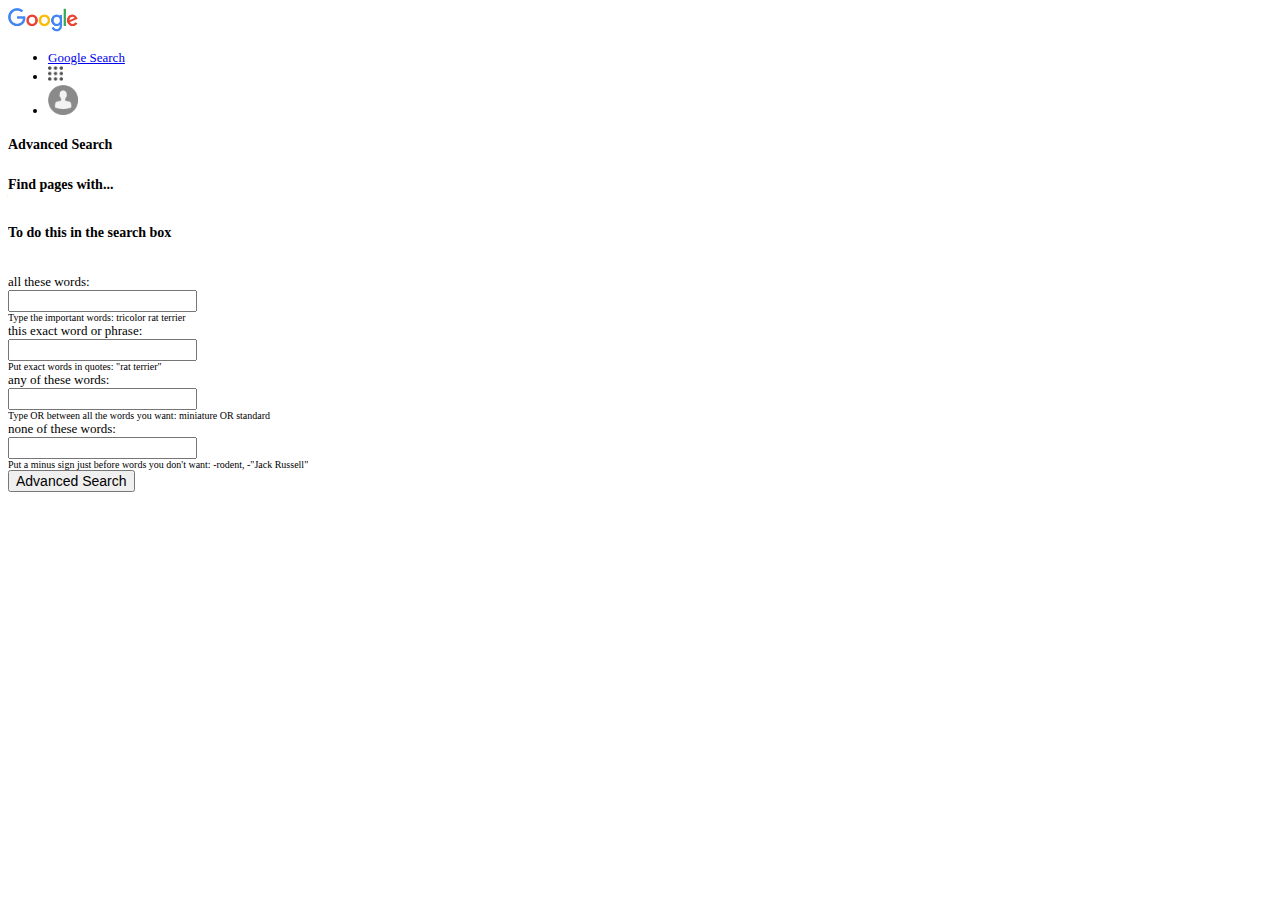
==== advanced.html @ deb948e8 "Fixed path" ====
<!DOCTYPE html>
<html lang="en">
	<head>
		<title>Google Advanced Search</title>
		<meta charset="utf-8" />
		<meta name="viewport" content="initial-scale=1, width=device-width" />
		<link href="/static/styles.css" rel="stylesheet" />
		<link
			href="https://cdn.jsdelivr.net/npm/bootstrap@5.3.0-alpha1/dist/css/bootstrap.min.css"
			rel="stylesheet"
			integrity="sha384-GLhlTQ8iRABdZLl6O3oVMWSktQOp6b7In1Zl3/Jr59b6EGGoI1aFkw7cmDA6j6gD"
			crossorigin="anonymous"
		/>
	</head>

	<body>
		<!-- Header -->
		<div class="d-flex mx-2">
			<!-- Left / Logo -->
			<div class="list-inline mx-4 my-1">
				<div class="my-3 me-3 pt-1 list-inline-item">
					<a href="index.html"
						><img
							src="static/logo.png"
							alt="Go to Google Home"
							style="width: 70px"
					/></a>
				</div>
			</div>
			<!-- Right -->
			<ul class="ms-auto me-0 mb-0 list-inline">
				<!-- Google Search -->
				<li class="mx-2 my-3 pt-1 list-inline-item">
					<a
						href="index.html"
						class="link-dark text-decoration-none f-13"
						>Google Search</a
					>
				</li>
				<!-- Products -->
				<li class="ms-3 me-2 my-3 pt-1 list-inline-item">
					<a href="https://www.google.com/intl/en/about/products">
						<img
							src="static/products.png"
							alt="Google apps"
							class="img-product"
						/>
					</a>
				</li>
				<!-- Account -->
				<li class="ms-3 me-2 my-3 list-inline-item">
					<a href="https://accounts.google.com/">
						<img
							src="static/avatar.png"
							alt="Google Account"
							class="img-account"
						/>
					</a>
				</li>
			</ul>
		</div>

		<!-- Title -->
		<div class="px-5 py-4 border-bottom">
			<h4 class="text-danger">Advanced Search</h4>
		</div>

		<!-- Content -->
		<div class="container p-0 mx-5">
			<!-- Headline -->
			<div class="row mt-5 mb-2">
				<div class="col-sm-2">
					<h5 class="fw-normal mb-4">Find pages with...</h5>
				</div>
				<div class="col-sm-6"></div>
				<div class="col-sm-4 ps-3">
					<h6 class="text-secondary fw-bold">
						To do this in the search box
					</h6>
				</div>
			</div>
			<form action="https://www.google.com/search">
				<!-- All these words -->
				<div class="row mb-3">
					<div class="col-sm-2">
						<label for="as_q" class="f-13">all these words:</label>
					</div>
					<input
						type="text"
						name="as_q"
						class="col-sm-6"
						autocomplete="off"
					/>
					<div class="col-sm-4 ps-3 f-10 text-secondary">
						Type the important words:
						<span class="ms-2 f-10 font-monospace"
							>tricolor rat terrier</span
						>
					</div>
				</div>
				<!-- This exact word or phrase -->
				<div class="row mb-3">
					<div class="col-sm-2">
						<label for="as_epq" class="f-13"
							>this exact word or phrase:</label
						>
					</div>
					<input
						type="text"
						name="as_epq"
						class="col-sm-6"
						autocomplete="off"
					/>
					<div class="col-sm-4 ps-3 f-10 text-secondary">
						Put exact words in quotes:
						<span class="ms-2 f-10 font-monospace"
							>"rat terrier"</span
						>
					</div>
				</div>
				<!-- Any of these words -->
				<div class="row mb-3">
					<div class="col-sm-2">
						<label for="as_oq" class="f-13"
							>any of these words:</label
						>
					</div>
					<input
						type="text"
						name="as_oq"
						class="col-sm-6"
						autocomplete="off"
					/>
					<div class="col-sm-4 ps-3 text-secondary f-10">
						Type OR between all the words you want:
						<span class="f-10 ms-2 font-monospace">miniature</span>
						OR
						<span class="f-10 font-monospace">standard</span>
					</div>
				</div>
				<!-- None of these words -->
				<div class="row mb-3">
					<div class="col-sm-2">
						<label for="as_eq" class="f-13"
							>none of these words:</label
						>
					</div>
					<input
						type="text"
						name="as_eq"
						class="col-sm-6"
						autocomplete="off"
					/>
					<div class="col-sm-4 ps-3 text-secondary f-10">
						Put a minus sign just before words you don't want:
						<span class="f-10 ms-2 font-monospace"
							>-rodent, -"Jack Russell"</span
						>
					</div>
				</div>
				<div class="row mb-3">
					<div class="col-sm-2"></div>
					<div class="col-sm-6 px-0 my-2">
						<div class="d-flex">
							<input
								type="submit"
								class="btn btn-primary ms-auto px-3 py-2"
								value="Advanced Search"
							/>
						</div>
					</div>
					<div class="col-sm-4"></div>
				</div>
			</form>
		</div>
	</body>
</html>
---- static/styles.css ----
* {
    font-size: 14px;
}

.f-13 {
    font-size: 13px;
}

.f-10 {
    font-size: 10px;
}

.img-product,
.img-account {
    opacity: 70%;
}

.img-product {
    width: 15px;
}

.img-account {
    width: 30px;
}

.main-input {
    font-size: 16px;
    border-radius: 3rem;
    width: 584px;
    height: 44px;
    padding: 0 3rem 0 3rem;
}

.main-input:hover,
.main-input:focus {
    outline: none;
}

.main-input:hover {
    border-color: rgba(20, 20, 2, 0.1);
    box-shadow: 0 0 1px rgba(20, 20, 2, 0.075) inset,
        0 1px 4px rgba(20, 20, 2, 0.2);
}

.sub-logo {
    margin-left: 210px;
    margin-top: -24px;
    font-size: 16px;
    color: #4285f4;
}
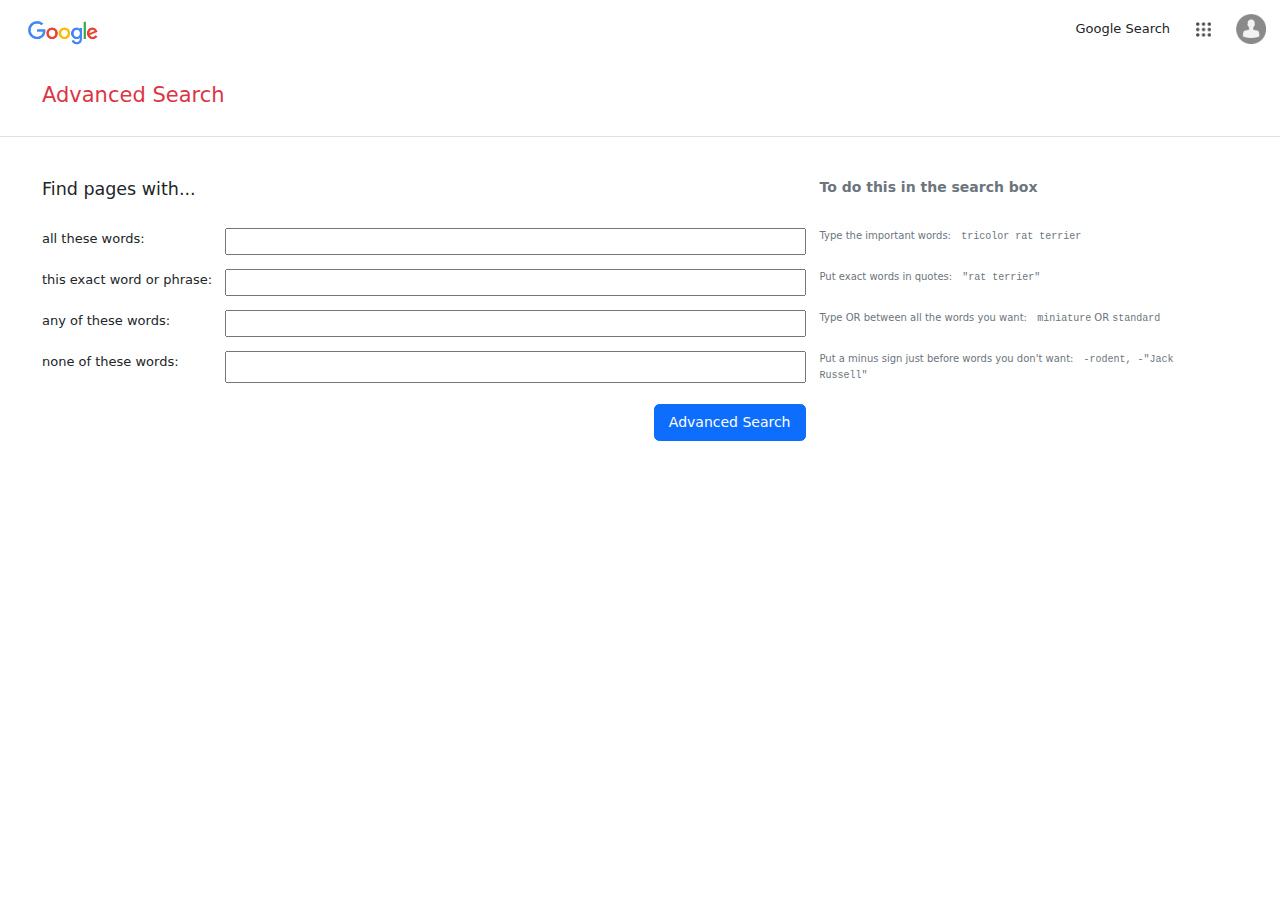
==== commit acd41c88: "Fixed path" ====
--- a/advanced.html
+++ b/advanced.html
@@ -4,11 +4,11 @@
 		<title>Google Advanced Search</title>
 		<meta charset="utf-8" />
 		<meta name="viewport" content="initial-scale=1, width=device-width" />
-		<link href="/static/styles.css" rel="stylesheet" />
+		<link href="static/styles.css" rel="stylesheet" />
 		<link
-			href="https://cdn.jsdelivr.net/npm/bootstrap@5.3.0-alpha1/dist/css/bootstrap.min.css"
+			href="https://cdn.jsdelivr.net/npm/bootstrap@5.3.3/dist/css/bootstrap.min.css"
 			rel="stylesheet"
-			integrity="sha384-GLhlTQ8iRABdZLl6O3oVMWSktQOp6b7In1Zl3/Jr59b6EGGoI1aFkw7cmDA6j6gD"
+			integrity="sha384-QWTKZyjpPEjISv5WaRU9OFeRpok6YctnYmDr5pNlyT2bRjXh0JMhjY6hW+ALEwIH"
 			crossorigin="anonymous"
 		/>
 	</head>
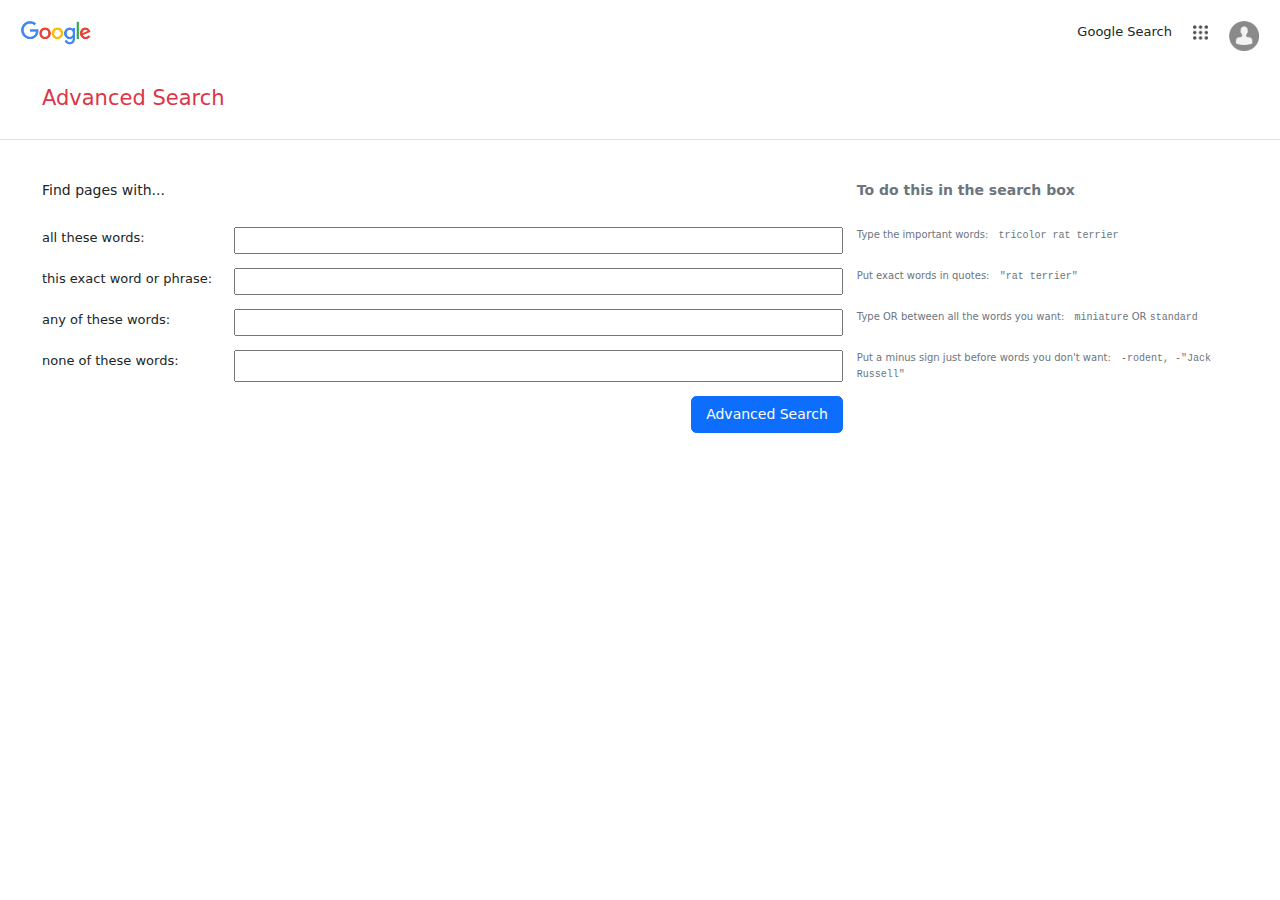
==== commit 615219db: "Make pages responsive" ====
--- a/advanced.html
+++ b/advanced.html
@@ -15,22 +15,19 @@
 
 	<body>
 		<!-- Header -->
-		<div class="d-flex mx-2">
+		<div class="d-flex px-4 pt-4">
 			<!-- Left / Logo -->
-			<div class="list-inline mx-4 my-1">
-				<div class="my-3 me-3 pt-1 list-inline-item">
-					<a href="index.html"
-						><img
-							src="static/logo.png"
-							alt="Go to Google Home"
-							style="width: 70px"
-					/></a>
-				</div>
-			</div>
+			 <ul class="list-inline">
+				<li class="list-inline-item">
+					<a href="index.html">
+						<img src="static/logo.png" alt="Go to Google Home" style="width: 70px;">
+					</a>
+				</li>
+			 </ul>
 			<!-- Right -->
-			<ul class="ms-auto me-0 mb-0 list-inline">
-				<!-- Google Search -->
-				<li class="mx-2 my-3 pt-1 list-inline-item">
+			<ul class="ms-auto me-0 d-flex justify-content-end column-gap-3">
+				<!-- Index -->
+				<li class="list-inline-item">
 					<a
 						href="index.html"
 						class="link-dark text-decoration-none f-13"
@@ -38,7 +35,7 @@
 					>
 				</li>
 				<!-- Products -->
-				<li class="ms-3 me-2 my-3 pt-1 list-inline-item">
+				<li class="list-inline-item">
 					<a href="https://www.google.com/intl/en/about/products">
 						<img
 							src="static/products.png"
@@ -48,11 +45,11 @@
 					</a>
 				</li>
 				<!-- Account -->
-				<li class="ms-3 me-2 my-3 list-inline-item">
+				<li class="list-inline-item">
 					<a href="https://accounts.google.com/">
 						<img
 							src="static/avatar.png"
-							alt="Google Account"
+							alt="Google apps"
 							class="img-account"
 						/>
 					</a>
@@ -66,14 +63,14 @@
 		</div>
 
 		<!-- Content -->
-		<div class="container p-0 mx-5">
+		<div class="px-5">
 			<!-- Headline -->
 			<div class="row mt-5 mb-2">
-				<div class="col-sm-2">
-					<h5 class="fw-normal mb-4">Find pages with...</h5>
+				<div class="col-5 col-sm-4 col-md-3 col-lg-2">
+					<div class="h6 fw-normal mb-4">Find pages with...</div>
 				</div>
-				<div class="col-sm-6"></div>
-				<div class="col-sm-4 ps-3">
+				<div class="col-7 col-sm-6 col-md-6 col-lg-6"></div>
+				<div class="col-sm-2 col-md-3 col-lg-4 ps-3 d-none d-lg-block">
 					<h6 class="text-secondary fw-bold">
 						To do this in the search box
 					</h6>
@@ -82,16 +79,18 @@
 			<form action="https://www.google.com/search">
 				<!-- All these words -->
 				<div class="row mb-3">
-					<div class="col-sm-2">
+					<div class="col-5 col-sm-4 col-md-3 col-lg-2">
 						<label for="as_q" class="f-13">all these words:</label>
 					</div>
 					<input
 						type="text"
 						name="as_q"
-						class="col-sm-6"
+						class="col-7 col-sm-6 col-md-6 col-lg-6"
 						autocomplete="off"
 					/>
-					<div class="col-sm-4 ps-3 f-10 text-secondary">
+					<div
+						class="col-sm-2 col-md-3 col-lg-4 ps-3 d-none d-lg-block ps-3 f-10 text-secondary"
+					>
 						Type the important words:
 						<span class="ms-2 f-10 font-monospace"
 							>tricolor rat terrier</span
@@ -100,7 +99,7 @@
 				</div>
 				<!-- This exact word or phrase -->
 				<div class="row mb-3">
-					<div class="col-sm-2">
+					<div class="col-5 col-sm-4 col-md-3 col-lg-2">
 						<label for="as_epq" class="f-13"
 							>this exact word or phrase:</label
 						>
@@ -108,10 +107,12 @@
 					<input
 						type="text"
 						name="as_epq"
-						class="col-sm-6"
+						class="col-7 col-sm-6 col-md-6 col-lg-6"
 						autocomplete="off"
 					/>
-					<div class="col-sm-4 ps-3 f-10 text-secondary">
+					<div
+						class="col-sm-2 col-md-3 col-lg-4 ps-3 d-none d-lg-block ps-3 ps-3 f-10 text-secondary"
+					>
 						Put exact words in quotes:
 						<span class="ms-2 f-10 font-monospace"
 							>"rat terrier"</span
@@ -120,7 +121,7 @@
 				</div>
 				<!-- Any of these words -->
 				<div class="row mb-3">
-					<div class="col-sm-2">
+					<div class="col-5 col-sm-4 col-md-3 col-lg-2">
 						<label for="as_oq" class="f-13"
 							>any of these words:</label
 						>
@@ -128,10 +129,12 @@
 					<input
 						type="text"
 						name="as_oq"
-						class="col-sm-6"
+						class="col-7 col-sm-6 col-md-6 col-lg-6"
 						autocomplete="off"
 					/>
-					<div class="col-sm-4 ps-3 text-secondary f-10">
+					<div
+						class="col-sm-2 col-md-3 col-lg-4 ps-3 d-none d-lg-block ps-3 f-10 text-secondary"
+					>
 						Type OR between all the words you want:
 						<span class="f-10 ms-2 font-monospace">miniature</span>
 						OR
@@ -140,7 +143,7 @@
 				</div>
 				<!-- None of these words -->
 				<div class="row mb-3">
-					<div class="col-sm-2">
+					<div class="col-5 col-sm-4 col-md-3 col-lg-2">
 						<label for="as_eq" class="f-13"
 							>none of these words:</label
 						>
@@ -148,28 +151,33 @@
 					<input
 						type="text"
 						name="as_eq"
-						class="col-sm-6"
+						class="col-7 col-sm-6 col-md-6 col-lg-6"
 						autocomplete="off"
 					/>
-					<div class="col-sm-4 ps-3 text-secondary f-10">
+					<div
+						class="col-sm-2 col-md-3 col-lg-4 ps-3 d-none d-lg-block ps-3 f-10 text-secondary"
+					>
 						Put a minus sign just before words you don't want:
 						<span class="f-10 ms-2 font-monospace"
 							>-rodent, -"Jack Russell"</span
 						>
 					</div>
 				</div>
+				<!-- Submit -->
 				<div class="row mb-3">
-					<div class="col-sm-2"></div>
-					<div class="col-sm-6 px-0 my-2">
+					<div class="col-5 col-sm-4 col-md-3 col-lg-2"></div>
+					<div class="col-7 col-sm-6 col-md-6 col-lg-6 p-0">
 						<div class="d-flex">
 							<input
 								type="submit"
-								class="btn btn-primary ms-auto px-3 py-2"
+								class="btn btn-primary ms-auto me-0 px-3 py-2"
 								value="Advanced Search"
 							/>
 						</div>
 					</div>
-					<div class="col-sm-4"></div>
+					<div
+						class="col-sm-2 col-md-3 col-lg-4 ps-3 d-none d-lg-block ps-3 f-10 text-secondary"
+					></div>
 				</div>
 			</form>
 		</div>
--- a/static/styles.css
+++ b/static/styles.css
@@ -26,7 +26,8 @@
 .main-input {
     font-size: 16px;
     border-radius: 3rem;
-    width: 584px;
+    max-width: 584px;
+    width: 100%;
     height: 44px;
     padding: 0 3rem 0 3rem;
 }
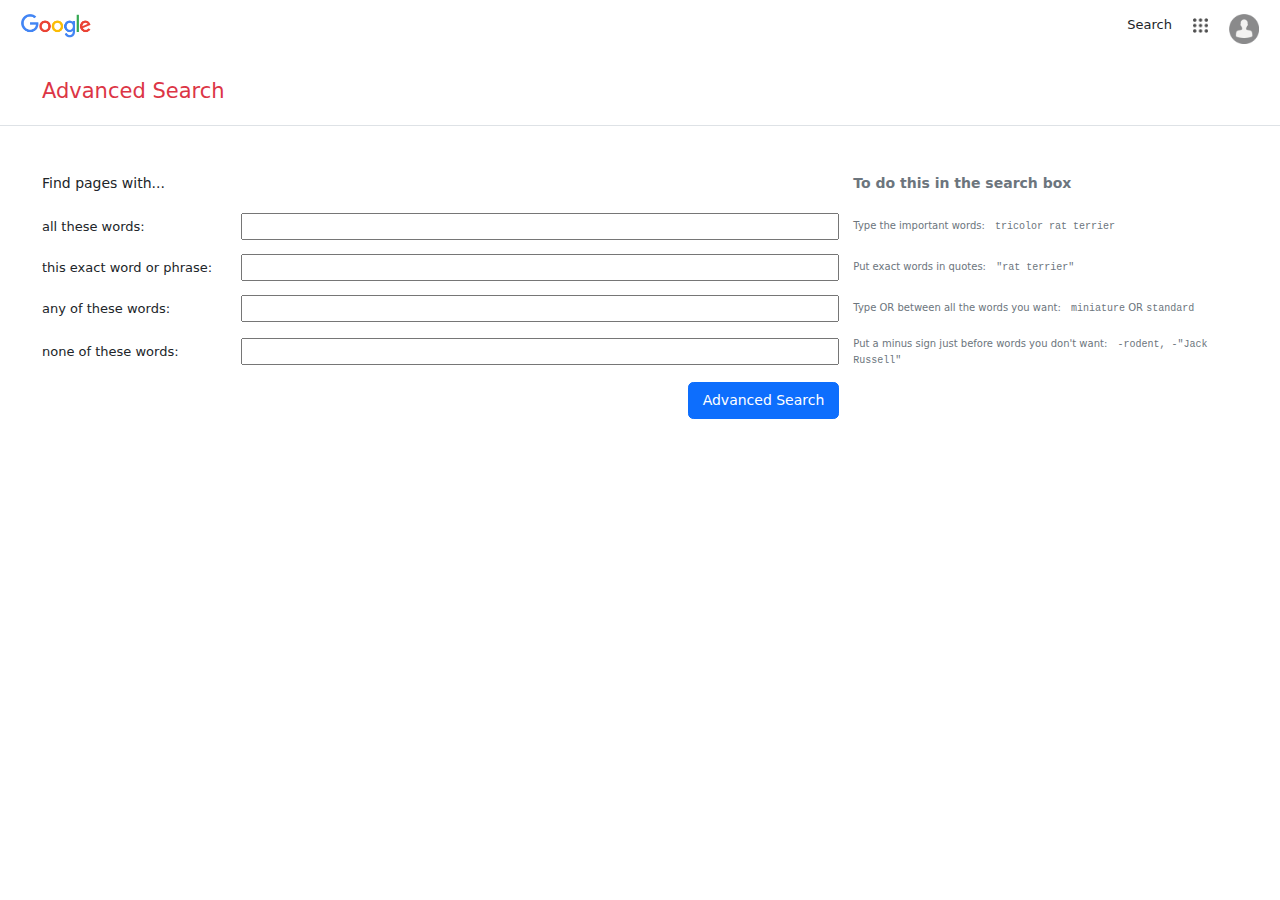
==== commit 6435e7fe: "Remove unused classes and elements" ====
--- a/advanced.html
+++ b/advanced.html
@@ -15,23 +15,25 @@
 
 	<body>
 		<!-- Header -->
-		<div class="d-flex px-4 pt-4">
+		<ul class="px-4 pt-3 d-flex align-items-between list-inline">
 			<!-- Left / Logo -->
-			 <ul class="list-inline">
-				<li class="list-inline-item">
-					<a href="index.html">
-						<img src="static/logo.png" alt="Go to Google Home" style="width: 70px;">
-					</a>
-				</li>
-			 </ul>
+			<li class="list-inline-item">
+				<a href="index.html">
+					<img
+						src="static/logo.png"
+						alt="Google Logo"
+						style="width: 70px"
+					/>
+				</a>
+			</li>
 			<!-- Right -->
-			<ul class="ms-auto me-0 d-flex justify-content-end column-gap-3">
+			<div class="ms-auto me-0 d-flex column-gap-3">
 				<!-- Index -->
 				<li class="list-inline-item">
 					<a
 						href="index.html"
 						class="link-dark text-decoration-none f-13"
-						>Google Search</a
+						>Search</a
 					>
 				</li>
 				<!-- Products -->
@@ -54,31 +56,31 @@
 						/>
 					</a>
 				</li>
-			</ul>
-		</div>
-
+			</div>
+		</ul>
 		<!-- Title -->
-		<div class="px-5 py-4 border-bottom">
-			<h4 class="text-danger">Advanced Search</h4>
-		</div>
-
+		<h4 class="px-5 py-4 border-bottom text-danger">Advanced Search</h4>
 		<!-- Content -->
-		<div class="px-5">
+		<div class="d-flex flex-column gap-4 p-5">
 			<!-- Headline -->
-			<div class="row mt-5 mb-2">
-				<div class="col-5 col-sm-4 col-md-3 col-lg-2">
-					<div class="h6 fw-normal mb-4">Find pages with...</div>
-				</div>
-				<div class="col-7 col-sm-6 col-md-6 col-lg-6"></div>
-				<div class="col-sm-2 col-md-3 col-lg-4 ps-3 d-none d-lg-block">
-					<h6 class="text-secondary fw-bold">
-						To do this in the search box
-					</h6>
-				</div>
+			<div class="d-flex align-items-center row">
+				<h6 class="m-0 col-5 col-sm-4 col-md-3 col-lg-2 fw-normal">
+					Find pages with...
+				</h6>
+				<div class="m-0 col-7 col-sm-6 col-md-6 col-lg-6"></div>
+				<h6
+					class="m-0 col-sm-2 col-md-3 col-lg-4 d-none d-lg-block text-secondary fw-bold"
+				>
+					To do this in the search box
+				</h6>
 			</div>
-			<form action="https://www.google.com/search">
+			<!-- Form -->
+			<form
+				action="https://www.google.com/search"
+				class="d-flex flex-column gap-3"
+			>
 				<!-- All these words -->
-				<div class="row mb-3">
+				<div class="d-flex align-items-center">
 					<div class="col-5 col-sm-4 col-md-3 col-lg-2">
 						<label for="as_q" class="f-13">all these words:</label>
 					</div>
@@ -89,7 +91,7 @@
 						autocomplete="off"
 					/>
 					<div
-						class="col-sm-2 col-md-3 col-lg-4 ps-3 d-none d-lg-block ps-3 f-10 text-secondary"
+						class="col-sm-2 col-md-3 col-lg-4 ps-3 d-none d-lg-block f-10 text-secondary"
 					>
 						Type the important words:
 						<span class="ms-2 f-10 font-monospace"
@@ -98,7 +100,7 @@
 					</div>
 				</div>
 				<!-- This exact word or phrase -->
-				<div class="row mb-3">
+				<div class="d-flex align-items-center">
 					<div class="col-5 col-sm-4 col-md-3 col-lg-2">
 						<label for="as_epq" class="f-13"
 							>this exact word or phrase:</label
@@ -111,7 +113,7 @@
 						autocomplete="off"
 					/>
 					<div
-						class="col-sm-2 col-md-3 col-lg-4 ps-3 d-none d-lg-block ps-3 ps-3 f-10 text-secondary"
+						class="col-sm-2 col-md-3 col-lg-4 ps-3 d-none d-lg-block f-10 text-secondary"
 					>
 						Put exact words in quotes:
 						<span class="ms-2 f-10 font-monospace"
@@ -120,7 +122,7 @@
 					</div>
 				</div>
 				<!-- Any of these words -->
-				<div class="row mb-3">
+				<div class="d-flex align-items-center">
 					<div class="col-5 col-sm-4 col-md-3 col-lg-2">
 						<label for="as_oq" class="f-13"
 							>any of these words:</label
@@ -133,7 +135,7 @@
 						autocomplete="off"
 					/>
 					<div
-						class="col-sm-2 col-md-3 col-lg-4 ps-3 d-none d-lg-block ps-3 f-10 text-secondary"
+						class="col-sm-2 col-md-3 col-lg-4 ps-3 d-none d-lg-block f-10 text-secondary"
 					>
 						Type OR between all the words you want:
 						<span class="f-10 ms-2 font-monospace">miniature</span>
@@ -142,7 +144,7 @@
 					</div>
 				</div>
 				<!-- None of these words -->
-				<div class="row mb-3">
+				<div class="d-flex align-items-center">
 					<div class="col-5 col-sm-4 col-md-3 col-lg-2">
 						<label for="as_eq" class="f-13"
 							>none of these words:</label
@@ -155,7 +157,7 @@
 						autocomplete="off"
 					/>
 					<div
-						class="col-sm-2 col-md-3 col-lg-4 ps-3 d-none d-lg-block ps-3 f-10 text-secondary"
+						class="col-sm-2 col-md-3 col-lg-4 ps-3 d-none d-lg-block f-10 text-secondary"
 					>
 						Put a minus sign just before words you don't want:
 						<span class="f-10 ms-2 font-monospace"
@@ -164,7 +166,7 @@
 					</div>
 				</div>
 				<!-- Submit -->
-				<div class="row mb-3">
+				<div class="d-flex align-items-center">
 					<div class="col-5 col-sm-4 col-md-3 col-lg-2"></div>
 					<div class="col-7 col-sm-6 col-md-6 col-lg-6 p-0">
 						<div class="d-flex">
@@ -176,7 +178,7 @@
 						</div>
 					</div>
 					<div
-						class="col-sm-2 col-md-3 col-lg-4 ps-3 d-none d-lg-block ps-3 f-10 text-secondary"
+						class="col-sm-2 col-md-3 col-lg-4 ps-3 d-none d-lg-block f-10 text-secondary"
 					></div>
 				</div>
 			</form>
--- a/static/styles.css
+++ b/static/styles.css
@@ -1,51 +1,63 @@
 * {
-    font-size: 14px;
+	font-size: 14px;
 }
 
 .f-13 {
-    font-size: 13px;
+	font-size: 13px;
 }
 
 .f-10 {
-    font-size: 10px;
+	font-size: 10px;
 }
 
 .img-product,
 .img-account {
-    opacity: 70%;
+	opacity: 70%;
 }
 
 .img-product {
-    width: 15px;
+	width: 15px;
 }
 
 .img-account {
-    width: 30px;
+	width: 30px;
+}
+
+.sub-logo {
+	position: absolute;
+	margin-left: 210px;
+	margin-top: 72px;
+	font-size: 16px;
+	color: #4285f4;
+}
+
+@media (max-width: 768px) {
+	.logo {
+		width: 200px;
+	}
+	.sub-logo {
+		margin-left: 155px;
+		margin-top: 54px;
+		font-size: 12px;
+	}
 }
 
 .main-input {
-    font-size: 16px;
-    border-radius: 3rem;
-    max-width: 584px;
-    width: 100%;
-    height: 44px;
-    padding: 0 3rem 0 3rem;
+	font-size: 16px;
+	border-radius: 3rem;
+	max-width: 584px;
+	width: 100%;
+	height: 44px;
+	padding: 0 3rem 0 3rem;
 }
 
 .main-input:hover,
 .main-input:focus {
-    outline: none;
+	outline: none;
 }
 
 .main-input:hover {
-    border-color: rgba(20, 20, 2, 0.1);
-    box-shadow: 0 0 1px rgba(20, 20, 2, 0.075) inset,
-        0 1px 4px rgba(20, 20, 2, 0.2);
+	border-color: rgba(20, 20, 2, 0.1);
+	box-shadow: 0 0 1px rgba(20, 20, 2, 0.075) inset,
+		0 1px 4px rgba(20, 20, 2, 0.2);
 }
-
-.sub-logo {
-    margin-left: 210px;
-    margin-top: -24px;
-    font-size: 16px;
-    color: #4285f4;
-}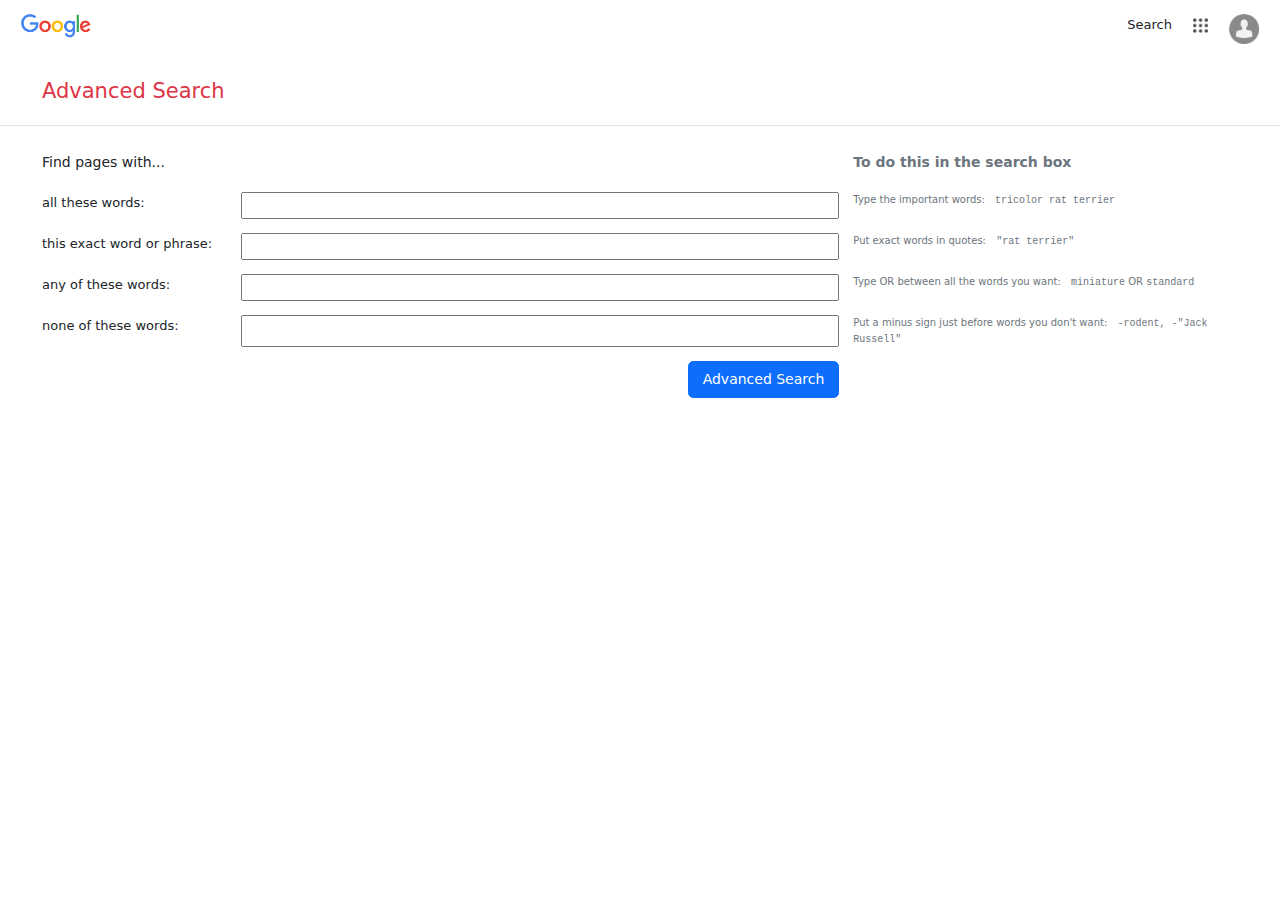
==== commit 5c1f8efa: "Convert indentation to spaces" ====
--- a/advanced.html
+++ b/advanced.html
@@ -12,7 +12,6 @@
 			crossorigin="anonymous"
 		/>
 	</head>
-
 	<body>
 		<!-- Header -->
 		<ul class="px-4 pt-3 d-flex align-items-between list-inline">
@@ -59,9 +58,9 @@
 			</div>
 		</ul>
 		<!-- Title -->
-		<h4 class="px-5 py-4 border-bottom text-danger">Advanced Search</h4>
+		<h4 class="px-sm-5 p-4 border-bottom text-danger">Advanced Search</h4>
 		<!-- Content -->
-		<div class="d-flex flex-column gap-4 p-5">
+		<div class="px-sm-5 p-4 d-flex flex-column gap-4">
 			<!-- Headline -->
 			<div class="d-flex align-items-center row">
 				<h6 class="m-0 col-5 col-sm-4 col-md-3 col-lg-2 fw-normal">
@@ -80,14 +79,16 @@
 				class="d-flex flex-column gap-3"
 			>
 				<!-- All these words -->
-				<div class="d-flex align-items-center">
-					<div class="col-5 col-sm-4 col-md-3 col-lg-2">
+				<div
+					class="d-flex flex-column flex-sm-row align-sm-items-center"
+				>
+					<div class="col-sm-4 col-md-3 col-lg-2">
 						<label for="as_q" class="f-13">all these words:</label>
 					</div>
 					<input
 						type="text"
 						name="as_q"
-						class="col-7 col-sm-6 col-md-6 col-lg-6"
+						class="col-sm-6 col-md-6 col-lg-6"
 						autocomplete="off"
 					/>
 					<div
@@ -100,8 +101,10 @@
 					</div>
 				</div>
 				<!-- This exact word or phrase -->
-				<div class="d-flex align-items-center">
-					<div class="col-5 col-sm-4 col-md-3 col-lg-2">
+				<div
+					class="d-flex flex-column flex-sm-row align-sm-items-center"
+				>
+					<div class="col-sm-4 col-md-3 col-lg-2">
 						<label for="as_epq" class="f-13"
 							>this exact word or phrase:</label
 						>
@@ -109,7 +112,7 @@
 					<input
 						type="text"
 						name="as_epq"
-						class="col-7 col-sm-6 col-md-6 col-lg-6"
+						class="col-sm-6 col-md-6 col-lg-6"
 						autocomplete="off"
 					/>
 					<div
@@ -122,8 +125,10 @@
 					</div>
 				</div>
 				<!-- Any of these words -->
-				<div class="d-flex align-items-center">
-					<div class="col-5 col-sm-4 col-md-3 col-lg-2">
+				<div
+					class="d-flex flex-column flex-sm-row align-sm-items-center"
+				>
+					<div class="col-sm-4 col-md-3 col-lg-2">
 						<label for="as_oq" class="f-13"
 							>any of these words:</label
 						>
@@ -131,7 +136,7 @@
 					<input
 						type="text"
 						name="as_oq"
-						class="col-7 col-sm-6 col-md-6 col-lg-6"
+						class="col-sm-6 col-md-6 col-lg-6"
 						autocomplete="off"
 					/>
 					<div
@@ -144,8 +149,10 @@
 					</div>
 				</div>
 				<!-- None of these words -->
-				<div class="d-flex align-items-center">
-					<div class="col-5 col-sm-4 col-md-3 col-lg-2">
+				<div
+					class="d-flex flex-column flex-sm-row align-sm-items-center"
+				>
+					<div class="col-sm-4 col-md-3 col-lg-2">
 						<label for="as_eq" class="f-13"
 							>none of these words:</label
 						>
@@ -153,7 +160,7 @@
 					<input
 						type="text"
 						name="as_eq"
-						class="col-7 col-sm-6 col-md-6 col-lg-6"
+						class="col-sm-6 col-md-6 col-lg-6"
 						autocomplete="off"
 					/>
 					<div
@@ -166,9 +173,11 @@
 					</div>
 				</div>
 				<!-- Submit -->
-				<div class="d-flex align-items-center">
-					<div class="col-5 col-sm-4 col-md-3 col-lg-2"></div>
-					<div class="col-7 col-sm-6 col-md-6 col-lg-6 p-0">
+				<div
+					class="d-flex flex-column flex-sm-row align-sm-items-center"
+				>
+					<div class="col-sm-4 col-md-3 col-lg-2"></div>
+					<div class="col-sm-6 col-md-6 col-lg-6 p-0">
 						<div class="d-flex">
 							<input
 								type="submit"
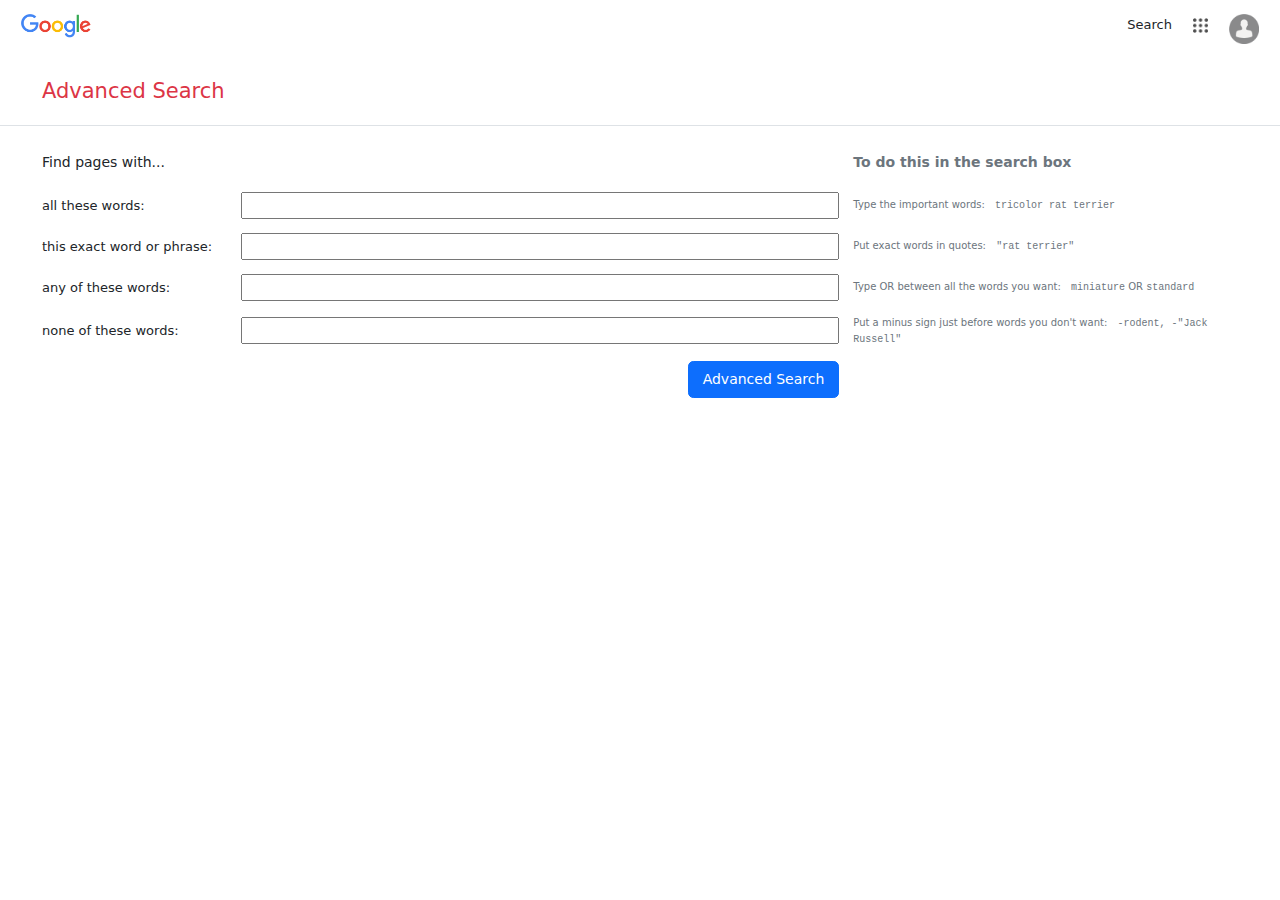
==== commit 2bd4334f: "Small fix" ====
--- a/advanced.html
+++ b/advanced.html
@@ -1,196 +1,170 @@
 <!DOCTYPE html>
 <html lang="en">
-	<head>
-		<title>Google Advanced Search</title>
-		<meta charset="utf-8" />
-		<meta name="viewport" content="initial-scale=1, width=device-width" />
-		<link href="static/styles.css" rel="stylesheet" />
-		<link
-			href="https://cdn.jsdelivr.net/npm/bootstrap@5.3.3/dist/css/bootstrap.min.css"
-			rel="stylesheet"
-			integrity="sha384-QWTKZyjpPEjISv5WaRU9OFeRpok6YctnYmDr5pNlyT2bRjXh0JMhjY6hW+ALEwIH"
-			crossorigin="anonymous"
-		/>
-	</head>
-	<body>
-		<!-- Header -->
-		<ul class="px-4 pt-3 d-flex align-items-between list-inline">
-			<!-- Left / Logo -->
-			<li class="list-inline-item">
-				<a href="index.html">
-					<img
-						src="static/logo.png"
-						alt="Google Logo"
-						style="width: 70px"
-					/>
-				</a>
-			</li>
-			<!-- Right -->
-			<div class="ms-auto me-0 d-flex column-gap-3">
-				<!-- Index -->
-				<li class="list-inline-item">
-					<a
-						href="index.html"
-						class="link-dark text-decoration-none f-13"
-						>Search</a
-					>
-				</li>
-				<!-- Products -->
-				<li class="list-inline-item">
-					<a href="https://www.google.com/intl/en/about/products">
-						<img
-							src="static/products.png"
-							alt="Google apps"
-							class="img-product"
-						/>
-					</a>
-				</li>
-				<!-- Account -->
-				<li class="list-inline-item">
-					<a href="https://accounts.google.com/">
-						<img
-							src="static/avatar.png"
-							alt="Google apps"
-							class="img-account"
-						/>
-					</a>
-				</li>
-			</div>
-		</ul>
-		<!-- Title -->
-		<h4 class="px-sm-5 p-4 border-bottom text-danger">Advanced Search</h4>
-		<!-- Content -->
-		<div class="px-sm-5 p-4 d-flex flex-column gap-4">
-			<!-- Headline -->
-			<div class="d-flex align-items-center row">
-				<h6 class="m-0 col-5 col-sm-4 col-md-3 col-lg-2 fw-normal">
-					Find pages with...
-				</h6>
-				<div class="m-0 col-7 col-sm-6 col-md-6 col-lg-6"></div>
-				<h6
-					class="m-0 col-sm-2 col-md-3 col-lg-4 d-none d-lg-block text-secondary fw-bold"
-				>
-					To do this in the search box
-				</h6>
-			</div>
-			<!-- Form -->
-			<form
-				action="https://www.google.com/search"
-				class="d-flex flex-column gap-3"
-			>
-				<!-- All these words -->
-				<div
-					class="d-flex flex-column flex-sm-row align-sm-items-center"
-				>
-					<div class="col-sm-4 col-md-3 col-lg-2">
-						<label for="as_q" class="f-13">all these words:</label>
-					</div>
-					<input
-						type="text"
-						name="as_q"
-						class="col-sm-6 col-md-6 col-lg-6"
-						autocomplete="off"
-					/>
-					<div
-						class="col-sm-2 col-md-3 col-lg-4 ps-3 d-none d-lg-block f-10 text-secondary"
-					>
-						Type the important words:
-						<span class="ms-2 f-10 font-monospace"
-							>tricolor rat terrier</span
-						>
-					</div>
-				</div>
-				<!-- This exact word or phrase -->
-				<div
-					class="d-flex flex-column flex-sm-row align-sm-items-center"
-				>
-					<div class="col-sm-4 col-md-3 col-lg-2">
-						<label for="as_epq" class="f-13"
-							>this exact word or phrase:</label
-						>
-					</div>
-					<input
-						type="text"
-						name="as_epq"
-						class="col-sm-6 col-md-6 col-lg-6"
-						autocomplete="off"
-					/>
-					<div
-						class="col-sm-2 col-md-3 col-lg-4 ps-3 d-none d-lg-block f-10 text-secondary"
-					>
-						Put exact words in quotes:
-						<span class="ms-2 f-10 font-monospace"
-							>"rat terrier"</span
-						>
-					</div>
-				</div>
-				<!-- Any of these words -->
-				<div
-					class="d-flex flex-column flex-sm-row align-sm-items-center"
-				>
-					<div class="col-sm-4 col-md-3 col-lg-2">
-						<label for="as_oq" class="f-13"
-							>any of these words:</label
-						>
-					</div>
-					<input
-						type="text"
-						name="as_oq"
-						class="col-sm-6 col-md-6 col-lg-6"
-						autocomplete="off"
-					/>
-					<div
-						class="col-sm-2 col-md-3 col-lg-4 ps-3 d-none d-lg-block f-10 text-secondary"
-					>
-						Type OR between all the words you want:
-						<span class="f-10 ms-2 font-monospace">miniature</span>
-						OR
-						<span class="f-10 font-monospace">standard</span>
-					</div>
-				</div>
-				<!-- None of these words -->
-				<div
-					class="d-flex flex-column flex-sm-row align-sm-items-center"
-				>
-					<div class="col-sm-4 col-md-3 col-lg-2">
-						<label for="as_eq" class="f-13"
-							>none of these words:</label
-						>
-					</div>
-					<input
-						type="text"
-						name="as_eq"
-						class="col-sm-6 col-md-6 col-lg-6"
-						autocomplete="off"
-					/>
-					<div
-						class="col-sm-2 col-md-3 col-lg-4 ps-3 d-none d-lg-block f-10 text-secondary"
-					>
-						Put a minus sign just before words you don't want:
-						<span class="f-10 ms-2 font-monospace"
-							>-rodent, -"Jack Russell"</span
-						>
-					</div>
-				</div>
-				<!-- Submit -->
-				<div
-					class="d-flex flex-column flex-sm-row align-sm-items-center"
-				>
-					<div class="col-sm-4 col-md-3 col-lg-2"></div>
-					<div class="col-sm-6 col-md-6 col-lg-6 p-0">
-						<div class="d-flex">
-							<input
-								type="submit"
-								class="btn btn-primary ms-auto me-0 px-3 py-2"
-								value="Advanced Search"
-							/>
-						</div>
-					</div>
-					<div
-						class="col-sm-2 col-md-3 col-lg-4 ps-3 d-none d-lg-block f-10 text-secondary"
-					></div>
-				</div>
-			</form>
-		</div>
-	</body>
+  <head>
+    <title>Google Advanced Search</title>
+    <meta charset="utf-8" />
+    <meta name="viewport" content="initial-scale=1, width=device-width" />
+    <link href="static/styles.css" rel="stylesheet" />
+    <link
+      href="https://cdn.jsdelivr.net/npm/bootstrap@5.3.3/dist/css/bootstrap.min.css"
+      rel="stylesheet"
+      integrity="sha384-QWTKZyjpPEjISv5WaRU9OFeRpok6YctnYmDr5pNlyT2bRjXh0JMhjY6hW+ALEwIH"
+      crossorigin="anonymous"
+    />
+  </head>
+  <body>
+    <!-- Header -->
+    <ul class="px-4 pt-3 d-flex align-items-between list-inline">
+      <!-- Left / Logo -->
+      <li class="list-inline-item">
+        <a href="index.html">
+          <img src="static/logo.png" alt="Google Logo" style="width: 70px" />
+        </a>
+      </li>
+      <!-- Right -->
+      <div class="ms-auto me-0 d-flex column-gap-3">
+        <!-- Index -->
+        <li class="list-inline-item">
+          <a href="index.html" class="link-dark text-decoration-none f-13">
+            Search
+          </a>
+        </li>
+        <!-- Products -->
+        <li class="list-inline-item">
+          <a href="https://www.google.com/intl/en/about/products">
+            <img
+              src="static/products.png"
+              alt="Google apps"
+              class="img-product"
+            />
+          </a>
+        </li>
+        <!-- Account -->
+        <li class="list-inline-item">
+          <a href="https://accounts.google.com/">
+            <img
+              src="static/avatar.png"
+              alt="Google apps"
+              class="img-account"
+            />
+          </a>
+        </li>
+      </div>
+    </ul>
+    <!-- Title -->
+    <h4 class="px-sm-5 p-4 border-bottom text-danger">Advanced Search</h4>
+    <!-- Content -->
+    <div class="px-sm-5 p-4 d-flex flex-column gap-4">
+      <!-- Headline -->
+      <div class="d-flex align-items-center row">
+        <h6 class="m-0 col-5 col-sm-4 col-md-3 col-lg-2 fw-normal">
+          Find pages with...
+        </h6>
+        <div class="m-0 col-7 col-sm-6"></div>
+        <h6
+          class="m-0 col-sm-2 col-md-3 col-lg-4 d-none d-lg-block text-secondary fw-bold"
+        >
+          To do this in the search box
+        </h6>
+      </div>
+      <!-- Form -->
+      <form
+        action="https://www.google.com/search"
+        class="d-flex flex-column gap-3"
+      >
+        <!-- All these words -->
+        <div class="d-flex flex-column flex-sm-row align-items-center">
+          <div class="col-12 col-sm-4 col-md-3 col-lg-2">
+            <label for="as_q" class="f-13">all these words:</label>
+          </div>
+          <input
+            type="text"
+            name="as_q"
+            class="col-12 col-sm-6"
+            autocomplete="off"
+          />
+          <div
+            class="col-sm-2 col-md-3 col-lg-4 ps-3 d-none d-lg-block f-10 text-secondary"
+          >
+            Type the important words:
+            <span class="ms-2 f-10 font-monospace">tricolor rat terrier</span>
+          </div>
+        </div>
+        <!-- This exact word or phrase -->
+        <div class="d-flex flex-column flex-sm-row align-items-center">
+          <div class="col-12 col-sm-4 col-md-3 col-lg-2">
+            <label for="as_epq" class="f-13">this exact word or phrase:</label>
+          </div>
+          <input
+            type="text"
+            name="as_epq"
+            class="col-12 col-sm-6"
+            autocomplete="off"
+          />
+          <div
+            class="col-sm-2 col-md-3 col-lg-4 ps-3 d-none d-lg-block f-10 text-secondary"
+          >
+            Put exact words in quotes:
+            <span class="ms-2 f-10 font-monospace">"rat terrier"</span>
+          </div>
+        </div>
+        <!-- Any of these words -->
+        <div class="d-flex flex-column flex-sm-row align-items-center">
+          <div class="col-12 col-sm-4 col-md-3 col-lg-2">
+            <label for="as_oq" class="f-13">any of these words:</label>
+          </div>
+          <input
+            type="text"
+            name="as_oq"
+            class="col-12 col-sm-6"
+            autocomplete="off"
+          />
+          <div
+            class="col-sm-2 col-md-3 col-lg-4 ps-3 d-none d-lg-block f-10 text-secondary"
+          >
+            Type OR between all the words you want:
+            <span class="f-10 ms-2 font-monospace">miniature</span>
+            OR
+            <span class="f-10 font-monospace">standard</span>
+          </div>
+        </div>
+        <!-- None of these words -->
+        <div class="d-flex flex-column flex-sm-row align-items-center">
+          <div class="col-12 col-sm-4 col-md-3 col-lg-2">
+            <label for="as_eq" class="f-13">none of these words:</label>
+          </div>
+          <input
+            type="text"
+            name="as_eq"
+            class="col-12 col-sm-6"
+            autocomplete="off"
+          />
+          <div
+            class="col-sm-2 col-md-3 col-lg-4 ps-3 d-none d-lg-block f-10 text-secondary"
+          >
+            Put a minus sign just before words you don't want:
+            <span class="f-10 ms-2 font-monospace">
+              -rodent, -"Jack Russell"
+            </span>
+          </div>
+        </div>
+        <!-- Submit -->
+        <div class="d-flex flex-column flex-sm-row align-items-center">
+          <div class="col-12 col-sm-4 col-md-3 col-lg-2"></div>
+          <div class="col-12 col-sm-6 p-0">
+            <div class="d-flex">
+              <input
+                type="submit"
+                class="btn btn-primary ms-auto me-0 px-3 py-2"
+                value="Advanced Search"
+              />
+            </div>
+          </div>
+          <div
+            class="col-sm-2 col-md-3 col-lg-4 ps-3 d-none d-lg-block f-10 text-secondary"
+          ></div>
+        </div>
+      </form>
+    </div>
+  </body>
 </html>
--- a/static/styles.css
+++ b/static/styles.css
@@ -1,63 +1,63 @@
 * {
-	font-size: 14px;
+  font-size: 14px;
 }
 
 .f-13 {
-	font-size: 13px;
+  font-size: 13px;
 }
 
 .f-10 {
-	font-size: 10px;
+  font-size: 10px;
 }
 
 .img-product,
 .img-account {
-	opacity: 70%;
+  opacity: 70%;
 }
 
 .img-product {
-	width: 15px;
+  width: 15px;
 }
 
 .img-account {
-	width: 30px;
+  width: 30px;
 }
 
 .sub-logo {
-	position: absolute;
-	margin-left: 210px;
-	margin-top: 72px;
-	font-size: 16px;
-	color: #4285f4;
+  position: absolute;
+  margin-left: 210px;
+  margin-top: 72px;
+  font-size: 16px;
+  color: #4285f4;
 }
 
 @media (max-width: 768px) {
-	.logo {
-		width: 200px;
-	}
-	.sub-logo {
-		margin-left: 155px;
-		margin-top: 54px;
-		font-size: 12px;
-	}
+  .logo {
+    width: 200px;
+  }
+  .sub-logo {
+    margin-left: 155px;
+    margin-top: 54px;
+    font-size: 12px;
+  }
 }
 
 .main-input {
-	font-size: 16px;
-	border-radius: 3rem;
-	max-width: 584px;
-	width: 100%;
-	height: 44px;
-	padding: 0 3rem 0 3rem;
+  font-size: 16px;
+  border-radius: 3rem;
+  max-width: 584px;
+  width: 100%;
+  height: 44px;
+  padding: 0 3rem 0 3rem;
 }
 
 .main-input:hover,
 .main-input:focus {
-	outline: none;
+  outline: none;
 }
 
 .main-input:hover {
-	border-color: rgba(20, 20, 2, 0.1);
-	box-shadow: 0 0 1px rgba(20, 20, 2, 0.075) inset,
-		0 1px 4px rgba(20, 20, 2, 0.2);
+  border-color: rgba(20, 20, 2, 0.1);
+  box-shadow: 0 0 1px rgba(20, 20, 2, 0.075) inset,
+    0 1px 4px rgba(20, 20, 2, 0.2);
 }
